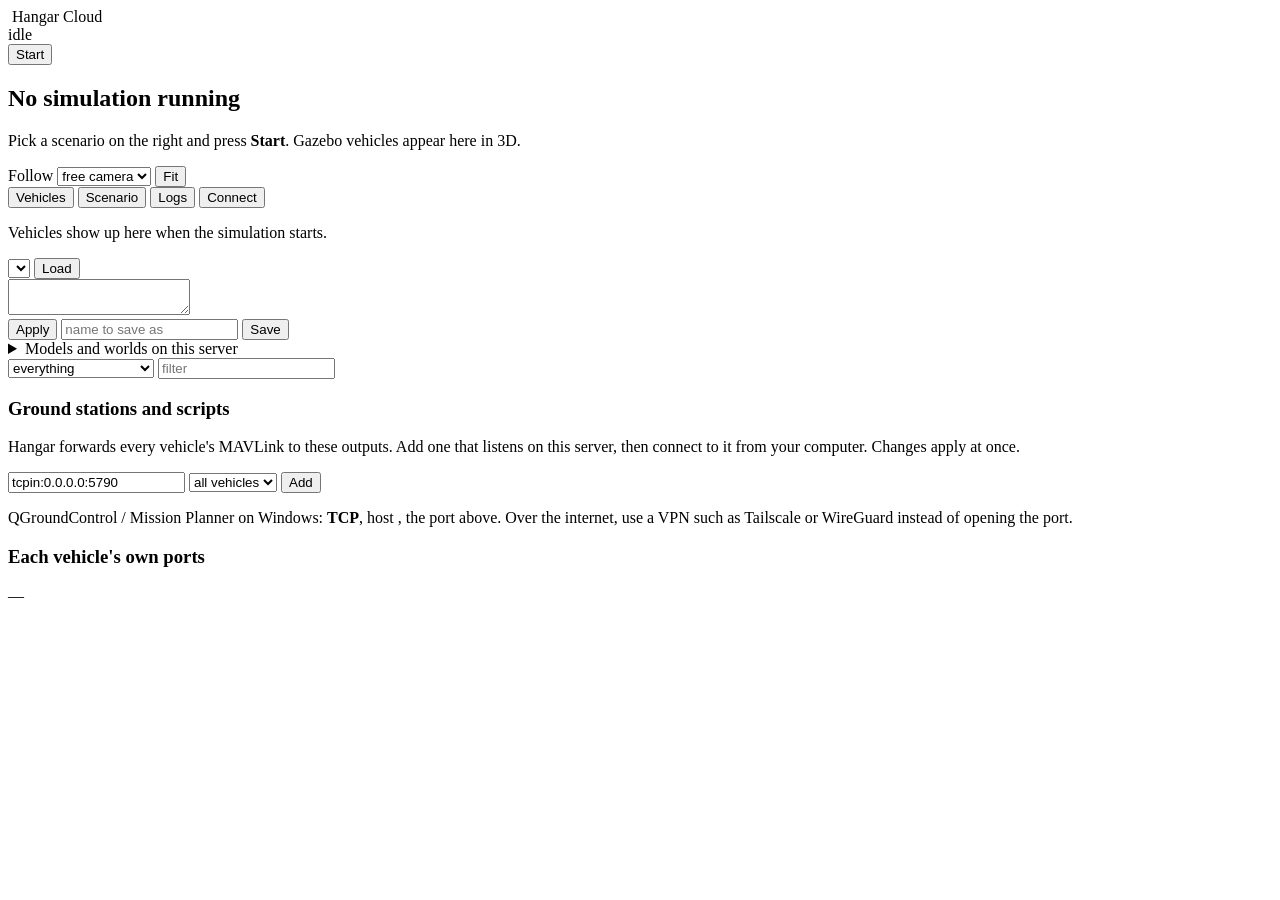
==== src/hangar_cloud/web/index.html @ 01b00e1d "hangar-cloud 0.1.0: Hangar's simulations from a browser, with a 3D view drawn by Three.js" ====
<!doctype html>
<html lang="en">
<head>
  <meta charset="utf-8">
  <meta name="viewport" content="width=device-width, initial-scale=1">
  <title>Hangar Cloud</title>
  <link rel="icon" href="/favicon.svg" type="image/svg+xml">
  <link rel="stylesheet" href="/style.css">
  <script type="importmap">
    {"imports": {"three": "/vendor/three/three.module.js", "three/addons/": "/vendor/three/addons/"}}
  </script>
</head>
<body>
  <header class="bar">
    <div class="brand"><img src="/favicon.svg" alt=""> Hangar <span>Cloud</span></div>
    <div class="status">
      <span id="state" class="pill">idle</span>
      <span id="speed" class="metric" title="Simulated seconds per real second (×1 = real time)"></span>
      <span id="scenario-name" class="muted"></span>
    </div>
    <div class="actions">
      <button id="start" class="primary">Start</button>
      <button id="stop" class="danger" hidden>Stop</button>
    </div>
  </header>

  <main>
    <section id="view">
      <div id="viewport"></div>
      <div id="view-empty" class="overlay">
        <h2>No simulation running</h2>
        <p>Pick a scenario on the right and press <b>Start</b>. Gazebo vehicles appear here in 3D.</p>
      </div>
      <div class="view-tools">
        <label>Follow
          <select id="follow"><option value="">free camera</option></select>
        </label>
        <button id="frame" title="Show all vehicles">Fit</button>
        <span id="loading" class="muted"></span>
        <span id="rtf" class="muted" title="Gazebo's real-time factor"></span>
      </div>
    </section>

    <aside>
      <nav class="tabs">
        <button data-tab="vehicles" class="active">Vehicles</button>
        <button data-tab="scenario">Scenario</button>
        <button data-tab="logs">Logs <span id="log-badge" class="badge" hidden></span></button>
        <button data-tab="connect">Connect</button>
      </nav>

      <div id="tab-vehicles" class="tab active">
        <div id="vehicles"><p class="muted">Vehicles show up here when the simulation starts.</p></div>
      </div>

      <div id="tab-scenario" class="tab">
        <div class="row">
          <select id="scenarios"></select>
          <button id="load">Load</button>
        </div>
        <textarea id="yaml" spellcheck="false" aria-label="Scenario YAML"></textarea>
        <div class="row">
          <button id="apply" class="primary">Apply</button>
          <input id="save-name" placeholder="name to save as">
          <button id="save">Save</button>
        </div>
        <div id="preflight"></div>
        <details class="help">
          <summary>Models and worlds on this server</summary>
          <p><b>Models:</b> <span id="models" class="muted"></span></p>
          <p><b>Worlds:</b> <span id="worlds" class="muted"></span></p>
        </details>
      </div>

      <div id="tab-logs" class="tab">
        <div class="row">
          <select id="log-level">
            <option value="info">everything</option>
            <option value="event">events and problems</option>
            <option value="warning">problems only</option>
          </select>
          <input id="log-filter" placeholder="filter">
        </div>
        <div id="logs"></div>
      </div>

      <div id="tab-connect" class="tab">
        <h3>Ground stations and scripts</h3>
        <p class="muted">Hangar forwards every vehicle's MAVLink to these outputs. Add one that listens on
          this server, then connect to it from your computer. Changes apply at once.</p>
        <ul id="outputs"></ul>
        <div class="row">
          <input id="output-url" value="tcpin:0.0.0.0:5790" aria-label="output">
          <select id="output-scope"><option value="*">all vehicles</option></select>
          <button id="output-add">Add</button>
        </div>
        <p class="muted">QGroundControl / Mission Planner on Windows: <b>TCP</b>, host <b id="host-name"></b>,
          the port above. Over the internet, use a VPN such as Tailscale or WireGuard instead of opening the port.</p>
        <h3>Each vehicle's own ports</h3>
        <div id="script-ports" class="muted">—</div>
      </div>
    </aside>
  </main>

  <div id="toast" role="status" aria-live="polite"></div>
  <script type="module" src="/app.js"></script>
</body>
</html>
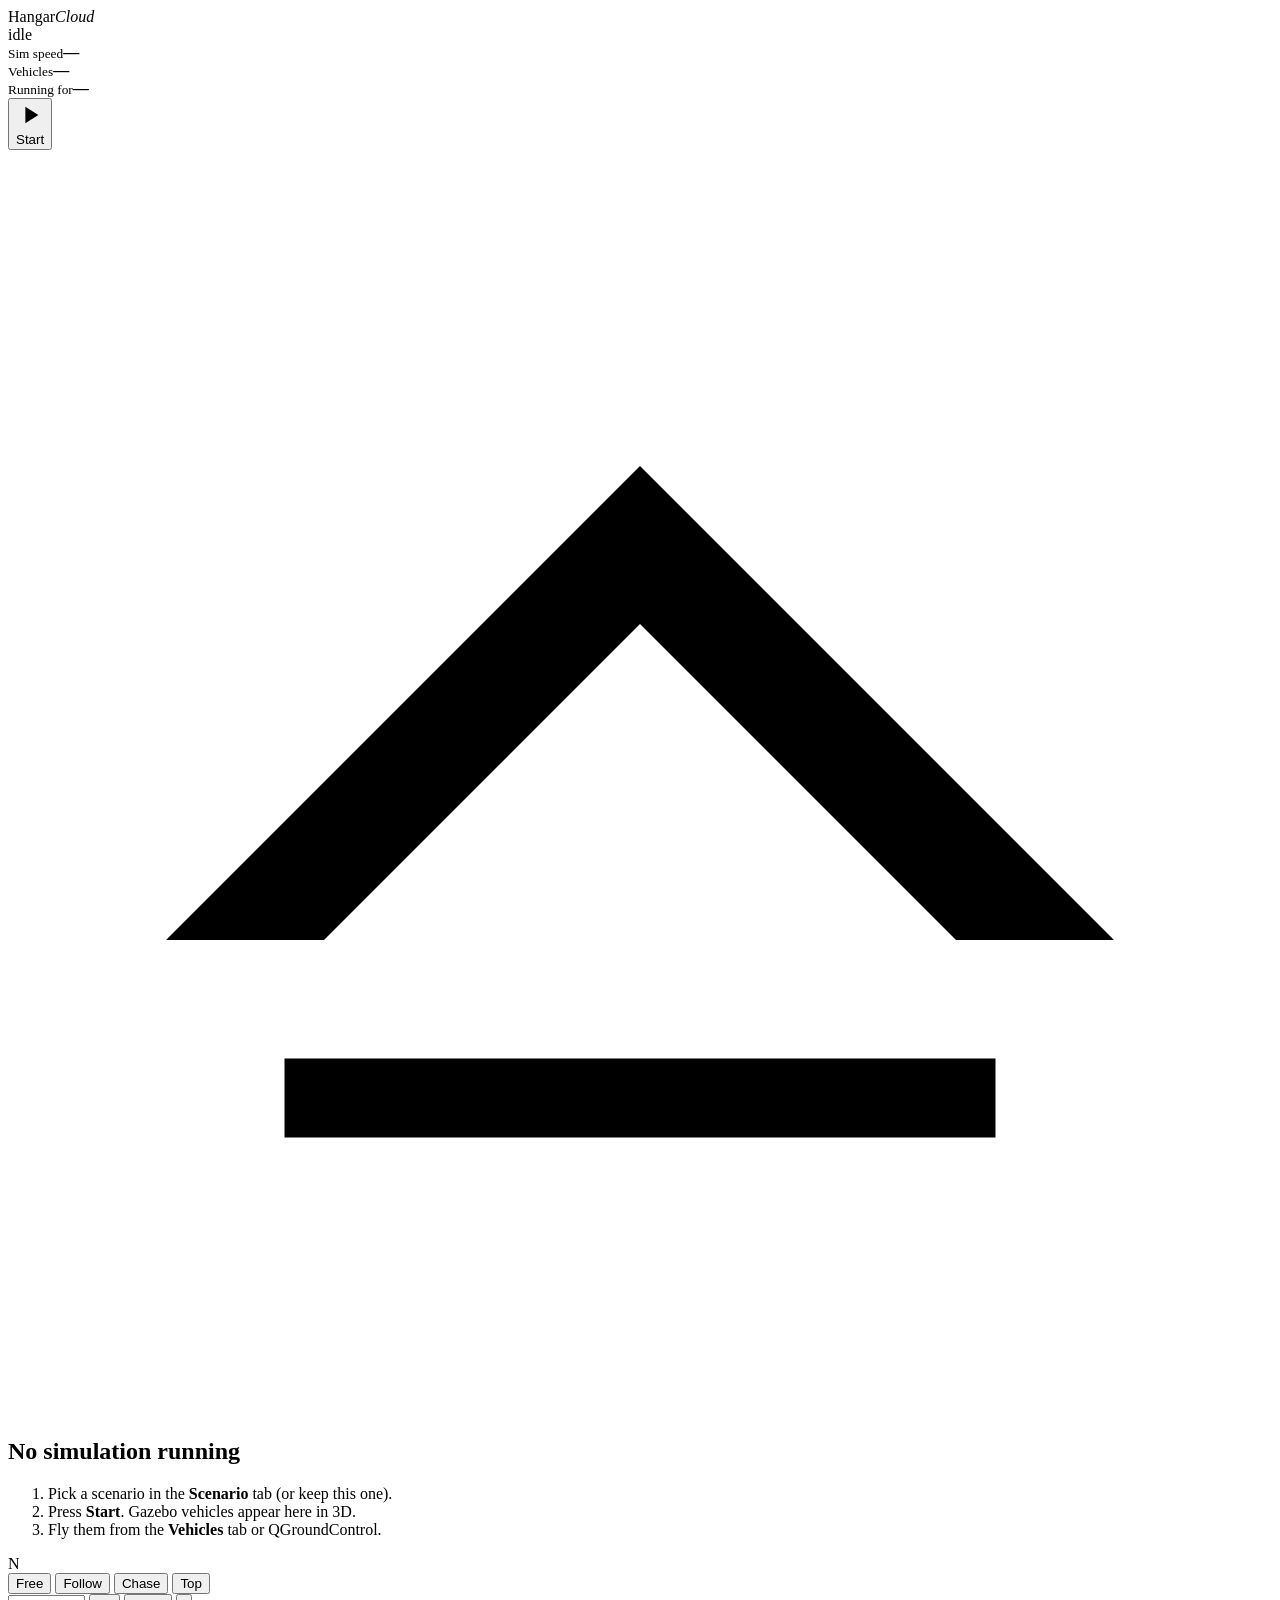
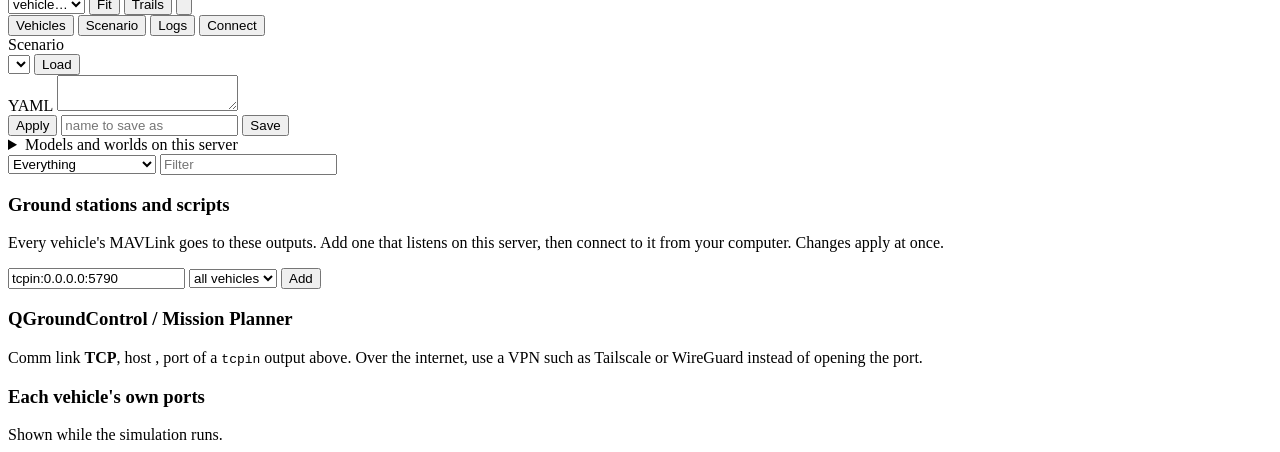
==== commit 4ae89079: "Nicer interface: sky, shadows, trails, camera modes, HUD, vehicle cards; release 0.1.0" ====
--- a/src/hangar_cloud/web/index.html
+++ b/src/hangar_cloud/web/index.html
@@ -12,32 +12,77 @@
 </head>
 <body>
   <header class="bar">
-    <div class="brand"><img src="/favicon.svg" alt=""> Hangar <span>Cloud</span></div>
-    <div class="status">
-      <span id="state" class="pill">idle</span>
-      <span id="speed" class="metric" title="Simulated seconds per real second (×1 = real time)"></span>
-      <span id="scenario-name" class="muted"></span>
+    <div class="brand"><img src="/favicon.svg" alt=""><span>Hangar</span><em>Cloud</em></div>
+    <div class="sep"></div>
+    <div class="sim">
+      <span id="state" class="state"><i></i><span>idle</span></span>
+      <span id="scenario-name" class="scenario-name"></span>
+    </div>
+    <div class="stats">
+      <div class="stat" id="stat-speed" title="Simulated seconds per real second: ×1 is real time">
+        <small>Sim speed</small><strong>—</strong><span class="meter"><span></span></span>
+      </div>
+      <div class="stat" id="stat-vehicles"><small>Vehicles</small><strong>—</strong></div>
+      <div class="stat" id="stat-uptime"><small>Running for</small><strong>—</strong></div>
     </div>
     <div class="actions">
-      <button id="start" class="primary">Start</button>
-      <button id="stop" class="danger" hidden>Stop</button>
+      <button id="start" class="btn primary">
+        <svg viewBox="0 0 24 24" aria-hidden="true"><path d="M8 5v14l11-7z"/></svg>Start
+      </button>
+      <button id="stop" class="btn danger" hidden>
+        <svg viewBox="0 0 24 24" aria-hidden="true"><path d="M7 7h10v10H7z"/></svg>Stop
+      </button>
     </div>
   </header>
 
   <main>
     <section id="view">
       <div id="viewport"></div>
+
       <div id="view-empty" class="overlay">
-        <h2>No simulation running</h2>
-        <p>Pick a scenario on the right and press <b>Start</b>. Gazebo vehicles appear here in 3D.</p>
+        <div class="empty-card">
+          <svg viewBox="0 0 64 64" aria-hidden="true"><path d="M8 40 32 16l24 24h-8L32 24 16 40z"/><path d="M14 46h36v4H14z"/></svg>
+          <h2>No simulation running</h2>
+          <ol>
+            <li>Pick a scenario in the <b>Scenario</b> tab (or keep this one).</li>
+            <li>Press <b>Start</b>. Gazebo vehicles appear here in 3D.</li>
+            <li>Fly them from the <b>Vehicles</b> tab or QGroundControl.</li>
+          </ol>
+        </div>
       </div>
+
+      <div class="view-top-left">
+        <span id="loading" class="chip" hidden><span class="spinner"></span><span></span></span>
+      </div>
+      <div class="view-top-right">
+        <span id="rtf" class="chip" title="Gazebo's real-time factor"></span>
+        <div id="compass" title="North"><div class="rose"><span>N</span><i></i></div></div>
+      </div>
+
+      <div id="hud" hidden>
+        <div class="hud-head"><i></i><b></b><span class="hud-mode"></span><span class="hud-armed">ARMED</span></div>
+        <div class="hud-grid">
+          <div><small>ALT</small><strong data-k="alt">—</strong><em>m</em></div>
+          <div><small>SPEED</small><strong data-k="spd">—</strong><em>m/s</em></div>
+          <div><small>CLIMB</small><strong data-k="climb">—</strong><em>m/s</em></div>
+          <div><small>HEADING</small><strong data-k="hdg">—</strong><em>°</em></div>
+          <div><small>BATTERY</small><strong data-k="bat">—</strong><em>%</em></div>
+        </div>
+      </div>
+
       <div class="view-tools">
-        <label>Follow
-          <select id="follow"><option value="">free camera</option></select>
-        </label>
-        <button id="frame" title="Show all vehicles">Fit</button>
-        <span id="loading" class="muted"></span>
-        <span id="rtf" class="muted" title="Gazebo's real-time factor"></span>
+        <div class="segmented" id="cam-mode" role="group" aria-label="Camera">
+          <button data-mode="free" class="active" title="Drag to orbit, right-drag to pan, scroll to zoom">Free</button>
+          <button data-mode="follow" title="Orbit around the vehicle as it moves">Follow</button>
+          <button data-mode="chase" title="Behind the vehicle">Chase</button>
+          <button data-mode="top" title="From above, north up">Top</button>
+        </div>
+        <select id="follow" aria-label="Vehicle"><option value="">vehicle…</option></select>
+        <button id="frame" class="btn ghost" title="Show all vehicles">Fit</button>
+        <button id="trails" class="btn ghost active" title="Show the paths flown">Trails</button>
+        <button id="clear-trails" class="btn ghost icon" title="Clear the paths">
+          <svg viewBox="0 0 24 24" aria-hidden="true"><path d="M9 3h6l1 2h4v2H4V5h4zm-3 6h12l-1 12H7z"/></svg>
+        </button>
       </div>
     </section>
 
@@ -50,54 +95,67 @@
       </nav>
 
       <div id="tab-vehicles" class="tab active">
-        <div id="vehicles"><p class="muted">Vehicles show up here when the simulation starts.</p></div>
+        <div id="vehicles"></div>
       </div>
 
       <div id="tab-scenario" class="tab">
+        <div class="field">
+          <label for="scenarios">Scenario</label>
+          <div class="row">
+            <select id="scenarios"></select>
+            <button id="load" class="btn">Load</button>
+          </div>
+        </div>
+        <div class="field grow">
+          <label for="yaml">YAML</label>
+          <textarea id="yaml" spellcheck="false"></textarea>
+        </div>
         <div class="row">
-          <select id="scenarios"></select>
-          <button id="load">Load</button>
-        </div>
-        <textarea id="yaml" spellcheck="false" aria-label="Scenario YAML"></textarea>
-        <div class="row">
-          <button id="apply" class="primary">Apply</button>
+          <button id="apply" class="btn primary">Apply</button>
           <input id="save-name" placeholder="name to save as">
-          <button id="save">Save</button>
+          <button id="save" class="btn">Save</button>
         </div>
         <div id="preflight"></div>
         <details class="help">
           <summary>Models and worlds on this server</summary>
-          <p><b>Models:</b> <span id="models" class="muted"></span></p>
-          <p><b>Worlds:</b> <span id="worlds" class="muted"></span></p>
+          <p><b>Models</b> <span id="models"></span></p>
+          <p><b>Worlds</b> <span id="worlds"></span></p>
         </details>
       </div>
 
       <div id="tab-logs" class="tab">
         <div class="row">
-          <select id="log-level">
-            <option value="info">everything</option>
-            <option value="event">events and problems</option>
-            <option value="warning">problems only</option>
+          <select id="log-level" aria-label="Level">
+            <option value="info">Everything</option>
+            <option value="event">Events and problems</option>
+            <option value="warning">Problems only</option>
           </select>
-          <input id="log-filter" placeholder="filter">
+          <input id="log-filter" placeholder="Filter" aria-label="Filter">
         </div>
         <div id="logs"></div>
       </div>
 
       <div id="tab-connect" class="tab">
-        <h3>Ground stations and scripts</h3>
-        <p class="muted">Hangar forwards every vehicle's MAVLink to these outputs. Add one that listens on
-          this server, then connect to it from your computer. Changes apply at once.</p>
-        <ul id="outputs"></ul>
-        <div class="row">
-          <input id="output-url" value="tcpin:0.0.0.0:5790" aria-label="output">
-          <select id="output-scope"><option value="*">all vehicles</option></select>
-          <button id="output-add">Add</button>
-        </div>
-        <p class="muted">QGroundControl / Mission Planner on Windows: <b>TCP</b>, host <b id="host-name"></b>,
-          the port above. Over the internet, use a VPN such as Tailscale or WireGuard instead of opening the port.</p>
-        <h3>Each vehicle's own ports</h3>
-        <div id="script-ports" class="muted">—</div>
+        <section class="card">
+          <h3>Ground stations and scripts</h3>
+          <p class="muted">Every vehicle's MAVLink goes to these outputs. Add one that listens on this
+            server, then connect to it from your computer. Changes apply at once.</p>
+          <ul id="outputs"></ul>
+          <div class="row">
+            <input id="output-url" value="tcpin:0.0.0.0:5790" aria-label="Output">
+            <select id="output-scope" aria-label="For"><option value="*">all vehicles</option></select>
+            <button id="output-add" class="btn primary">Add</button>
+          </div>
+        </section>
+        <section class="card">
+          <h3>QGroundControl / Mission Planner</h3>
+          <p class="muted">Comm link <b>TCP</b>, host <code id="host-name"></code>, port of a <code>tcpin</code>
+            output above. Over the internet, use a VPN such as Tailscale or WireGuard instead of opening the port.</p>
+        </section>
+        <section class="card">
+          <h3>Each vehicle's own ports</h3>
+          <div id="script-ports" class="muted">Shown while the simulation runs.</div>
+        </section>
       </div>
     </aside>
   </main>
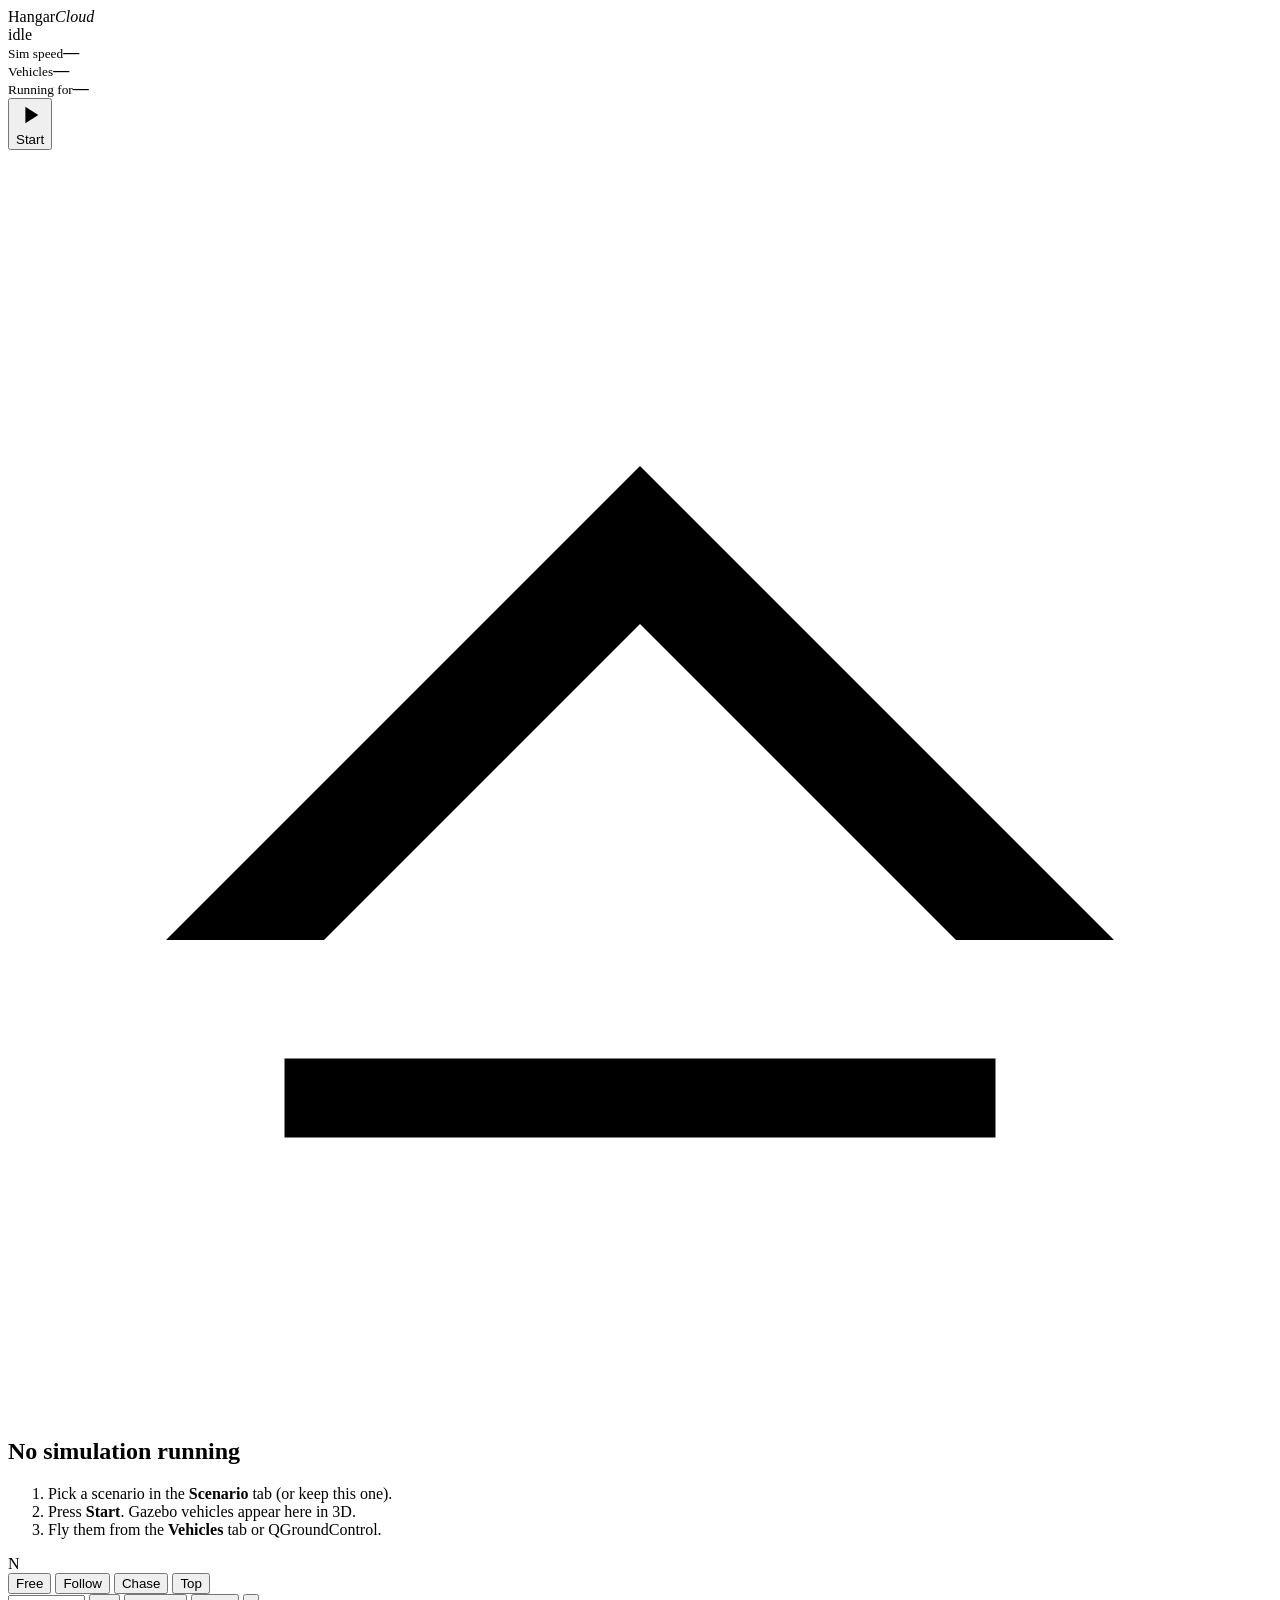
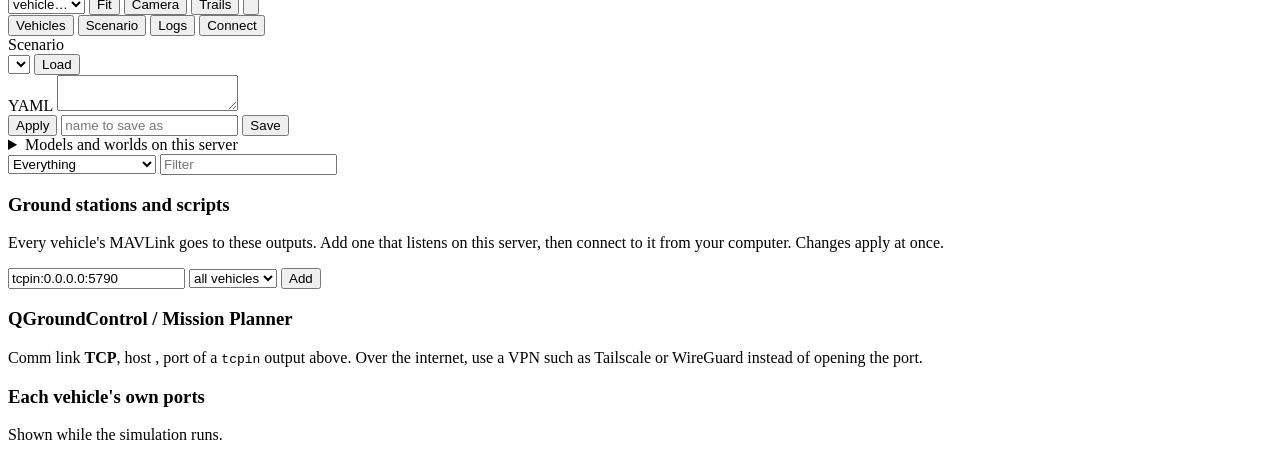
==== commit 03e20999: "Vehicle cameras drawn by the browser; huge flat surfaces split and layered so the right one shows" ====
--- a/src/hangar_cloud/web/index.html
+++ b/src/hangar_cloud/web/index.html
@@ -70,6 +70,23 @@
         </div>
       </div>
 
+      <div id="pip" hidden>
+        <div class="pip-head">
+          <i></i><b></b><span class="pip-name"></span>
+          <select id="pip-cam" aria-label="Camera" hidden></select>
+          <button id="pip-save" class="btn ghost icon" title="Save this frame as PNG">
+            <svg viewBox="0 0 24 24" aria-hidden="true"><path d="M11 3h2v9l3-3 1.4 1.4L12 15.8 6.6 10.4 8 9l3 3zM5 18h14v2H5z"/></svg>
+          </button>
+          <button id="pip-full" class="btn ghost icon" title="Fill the view (F)">
+            <svg viewBox="0 0 24 24" aria-hidden="true"><path d="M4 4h6v2H6v4H4zm10 0h6v6h-2V6h-4zM4 14h2v4h4v2H4zm14 0h2v6h-6v-2h4z"/></svg>
+          </button>
+          <button id="pip-close" class="btn ghost icon" title="Close (C)">
+            <svg viewBox="0 0 24 24" aria-hidden="true"><path d="M6.4 5 12 10.6 17.6 5 19 6.4 13.4 12l5.6 5.6-1.4 1.4L12 13.4 6.4 19 5 17.6 10.6 12 5 6.4z"/></svg>
+          </button>
+        </div>
+        <div class="pip-hole"></div>
+      </div>
+
       <div class="view-tools">
         <div class="segmented" id="cam-mode" role="group" aria-label="Camera">
           <button data-mode="free" class="active" title="Drag to orbit, right-drag to pan, scroll to zoom">Free</button>
@@ -79,6 +96,7 @@
         </div>
         <select id="follow" aria-label="Vehicle"><option value="">vehicle…</option></select>
         <button id="frame" class="btn ghost" title="Show all vehicles">Fit</button>
+        <button id="camera" class="btn ghost" title="The selected vehicle's camera, drawn by your browser (C)">Camera</button>
         <button id="trails" class="btn ghost active" title="Show the paths flown">Trails</button>
         <button id="clear-trails" class="btn ghost icon" title="Clear the paths">
           <svg viewBox="0 0 24 24" aria-hidden="true"><path d="M9 3h6l1 2h4v2H4V5h4zm-3 6h12l-1 12H7z"/></svg>
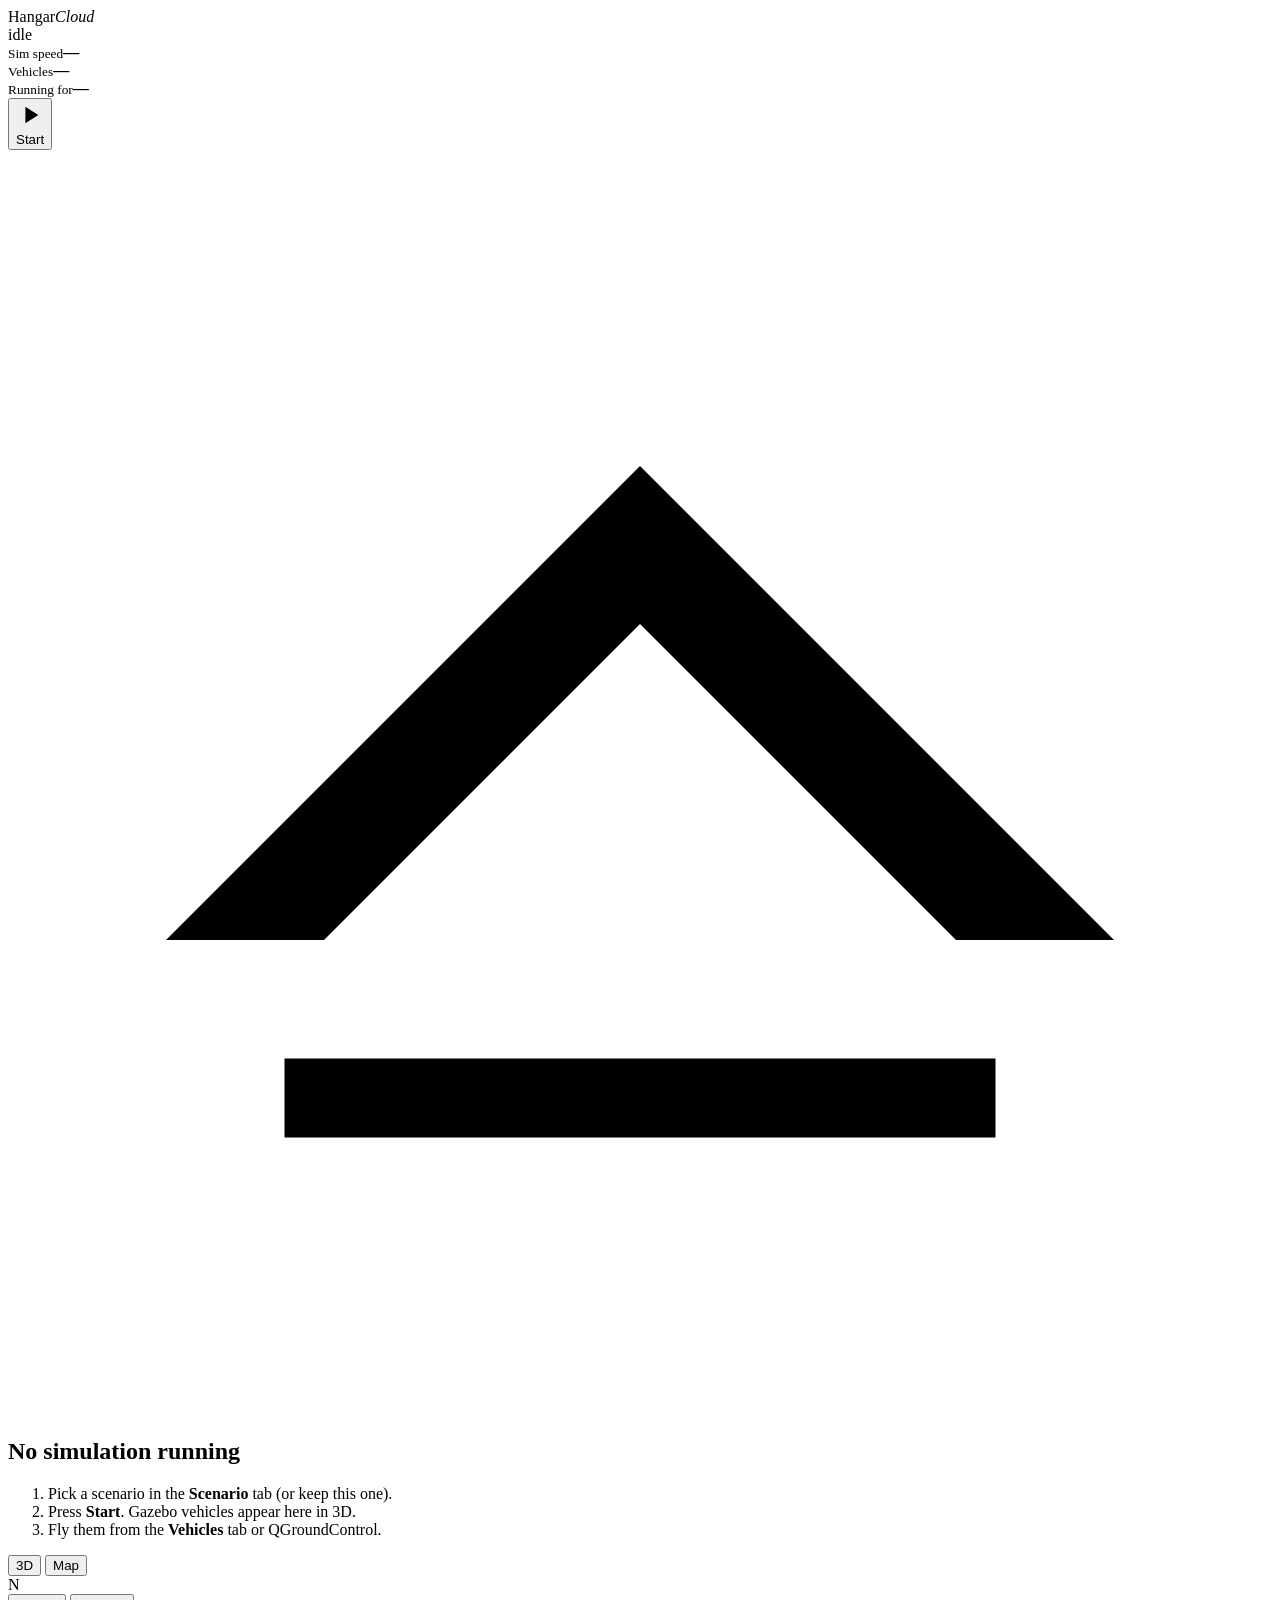
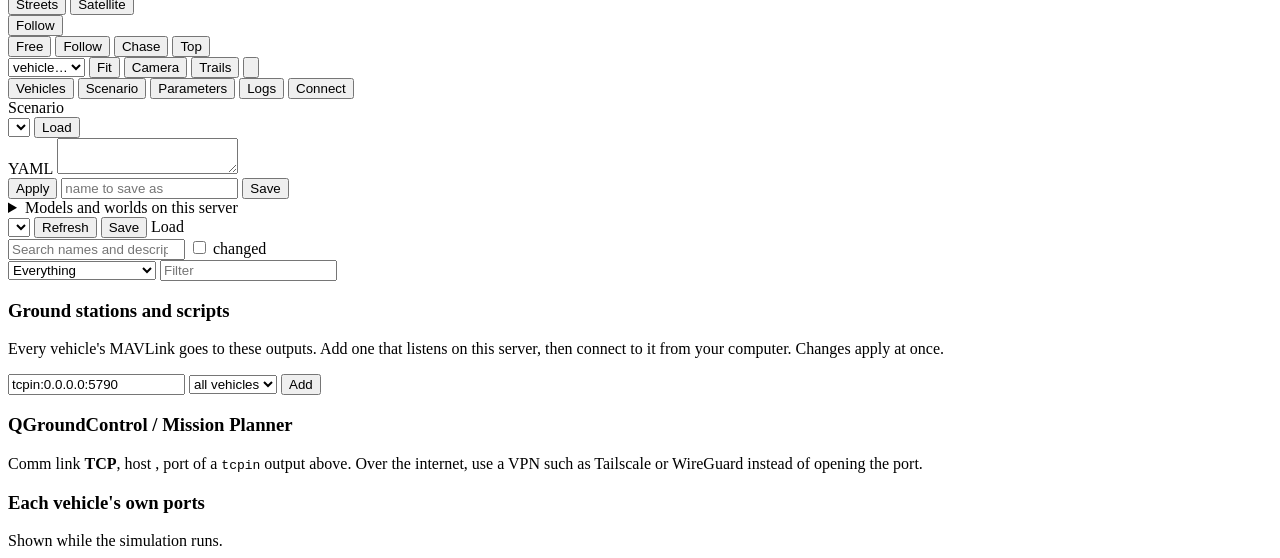
==== commit 91083e5c: "Map with click-to-fly, parameter editor with ArduPilot's descriptions, .param save and load" ====
--- a/src/hangar_cloud/web/index.html
+++ b/src/hangar_cloud/web/index.html
@@ -5,6 +5,7 @@
   <meta name="viewport" content="width=device-width, initial-scale=1">
   <title>Hangar Cloud</title>
   <link rel="icon" href="/favicon.svg" type="image/svg+xml">
+  <link rel="stylesheet" href="/vendor/leaflet/leaflet.css">
   <link rel="stylesheet" href="/style.css">
   <script type="importmap">
     {"imports": {"three": "/vendor/three/three.module.js", "three/addons/": "/vendor/three/addons/"}}
@@ -38,6 +39,7 @@
   <main>
     <section id="view">
       <div id="viewport"></div>
+      <div id="map" hidden></div>
 
       <div id="view-empty" class="overlay">
         <div class="empty-card">
@@ -52,6 +54,10 @@
       </div>
 
       <div class="view-top-left">
+        <div class="segmented" id="view-kind" role="group" aria-label="View">
+          <button data-kind="3d" class="active" title="3D view (M switches)">3D</button>
+          <button data-kind="map" title="Map: click to fly a vehicle there (M switches)">Map</button>
+        </div>
         <span id="loading" class="chip" hidden><span class="spinner"></span><span></span></span>
       </div>
       <div class="view-top-right">
@@ -88,7 +94,12 @@
       </div>
 
       <div class="view-tools">
-        <div class="segmented" id="cam-mode" role="group" aria-label="Camera">
+        <div class="segmented only-map" id="map-tiles" role="group" aria-label="Map tiles">
+          <button data-tiles="map" class="active">Streets</button>
+          <button data-tiles="satellite">Satellite</button>
+        </div>
+        <button id="map-follow" class="btn ghost only-map" title="Keep the selected vehicle in the middle">Follow</button>
+        <div class="segmented only-3d" id="cam-mode" role="group" aria-label="Camera">
           <button data-mode="free" class="active" title="Drag to orbit, right-drag to pan, scroll to zoom">Free</button>
           <button data-mode="follow" title="Orbit around the vehicle as it moves">Follow</button>
           <button data-mode="chase" title="Behind the vehicle">Chase</button>
@@ -96,7 +107,7 @@
         </div>
         <select id="follow" aria-label="Vehicle"><option value="">vehicle…</option></select>
         <button id="frame" class="btn ghost" title="Show all vehicles">Fit</button>
-        <button id="camera" class="btn ghost" title="The selected vehicle's camera, drawn by your browser (C)">Camera</button>
+        <button id="camera" class="btn ghost only-3d" title="The selected vehicle's camera, drawn by your browser (C)">Camera</button>
         <button id="trails" class="btn ghost active" title="Show the paths flown">Trails</button>
         <button id="clear-trails" class="btn ghost icon" title="Clear the paths">
           <svg viewBox="0 0 24 24" aria-hidden="true"><path d="M9 3h6l1 2h4v2H4V5h4zm-3 6h12l-1 12H7z"/></svg>
@@ -108,6 +119,7 @@
       <nav class="tabs">
         <button data-tab="vehicles" class="active">Vehicles</button>
         <button data-tab="scenario">Scenario</button>
+        <button data-tab="params">Parameters</button>
         <button data-tab="logs">Logs <span id="log-badge" class="badge" hidden></span></button>
         <button data-tab="connect">Connect</button>
       </nav>
@@ -139,6 +151,23 @@
           <p><b>Models</b> <span id="models"></span></p>
           <p><b>Worlds</b> <span id="worlds"></span></p>
         </details>
+      </div>
+
+      <div id="tab-params" class="tab">
+        <div class="row">
+          <select id="param-vehicle" aria-label="Vehicle"></select>
+          <button id="param-fetch" class="btn" title="Read every parameter from the vehicle again">Refresh</button>
+          <button id="param-save" class="btn" title="Download every value as a .param file">Save</button>
+          <label id="param-load" class="btn" title="Compare a .param file with the vehicle and apply the differences">Load
+            <input id="param-file" type="file" accept=".param,.parm,.params,.txt" hidden></label>
+        </div>
+        <div class="row">
+          <input id="param-search" type="search" placeholder="Search names and descriptions" aria-label="Search">
+          <label class="check" title="Only the ones changed since they were read"><input type="checkbox" id="param-changed"> changed</label>
+        </div>
+        <div id="param-status" class="muted small"></div>
+        <div id="param-import"></div>
+        <div id="param-list"></div>
       </div>
 
       <div id="tab-logs" class="tab">
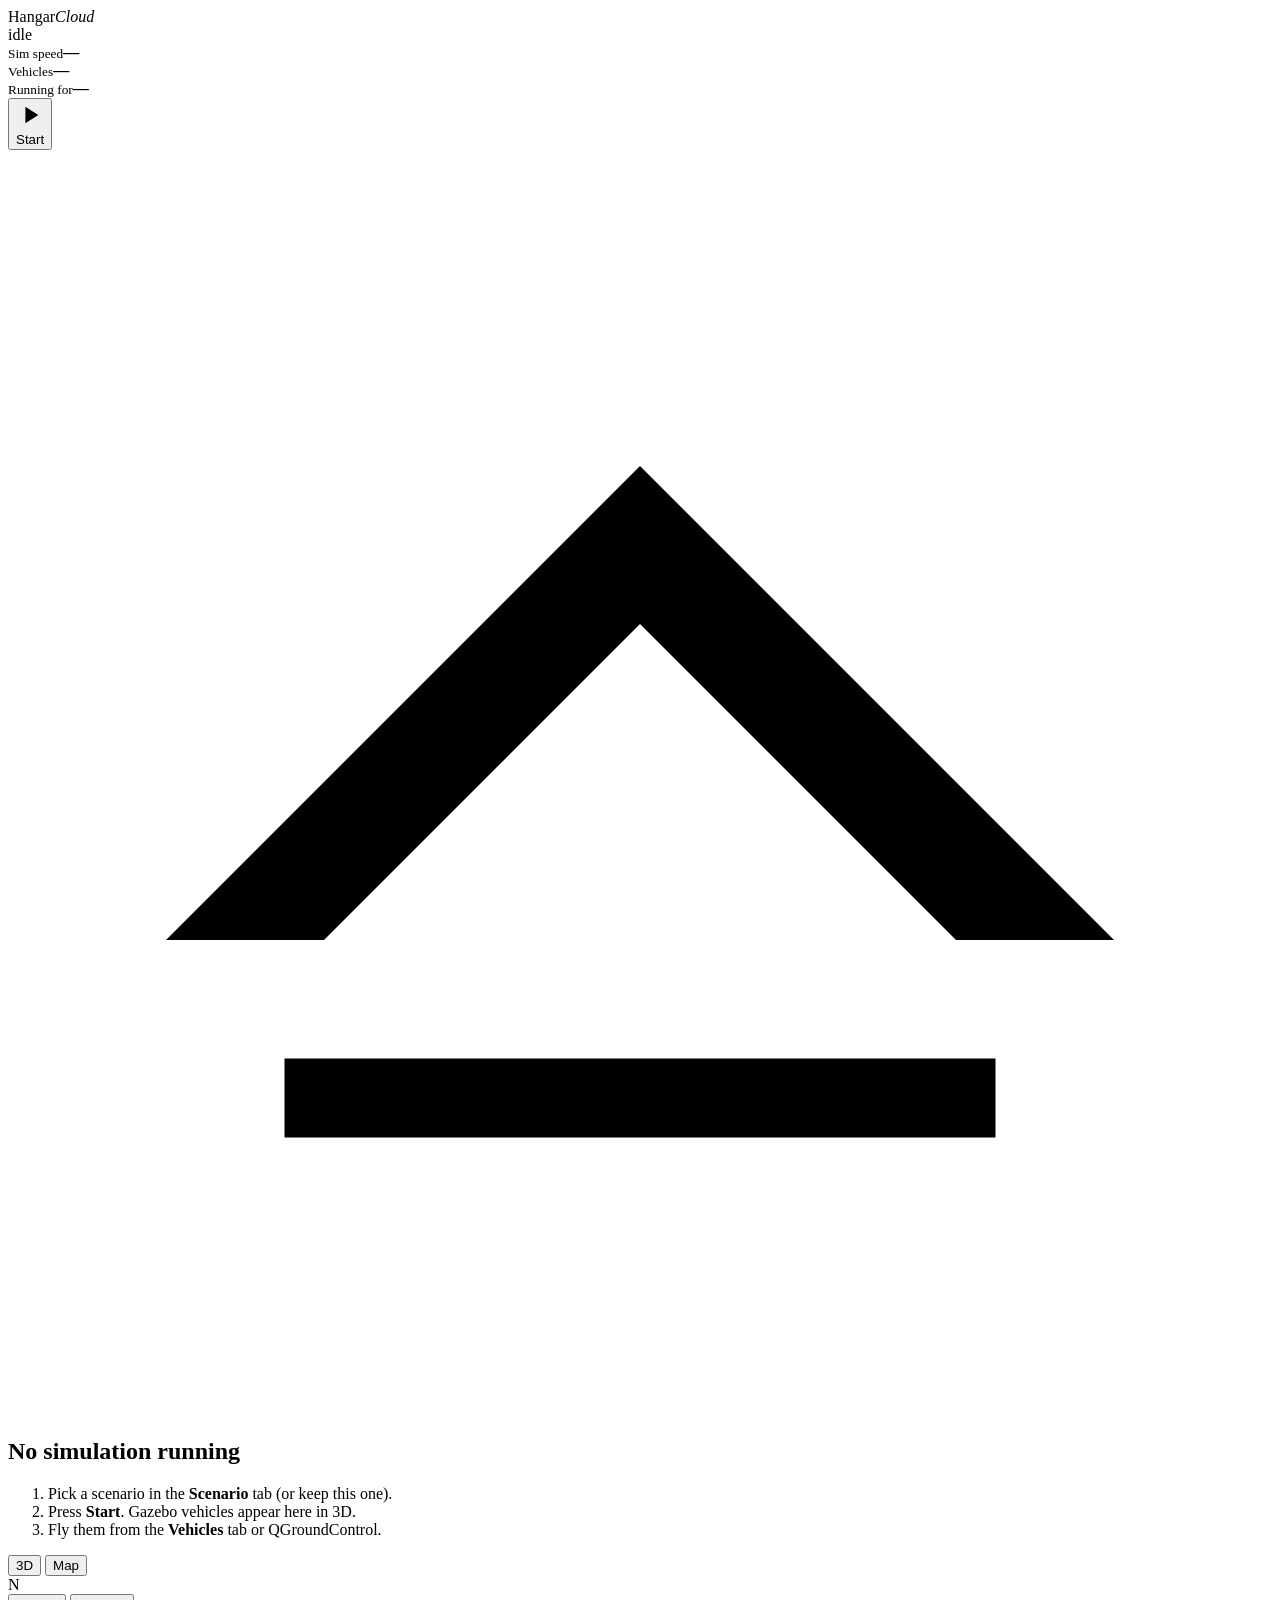
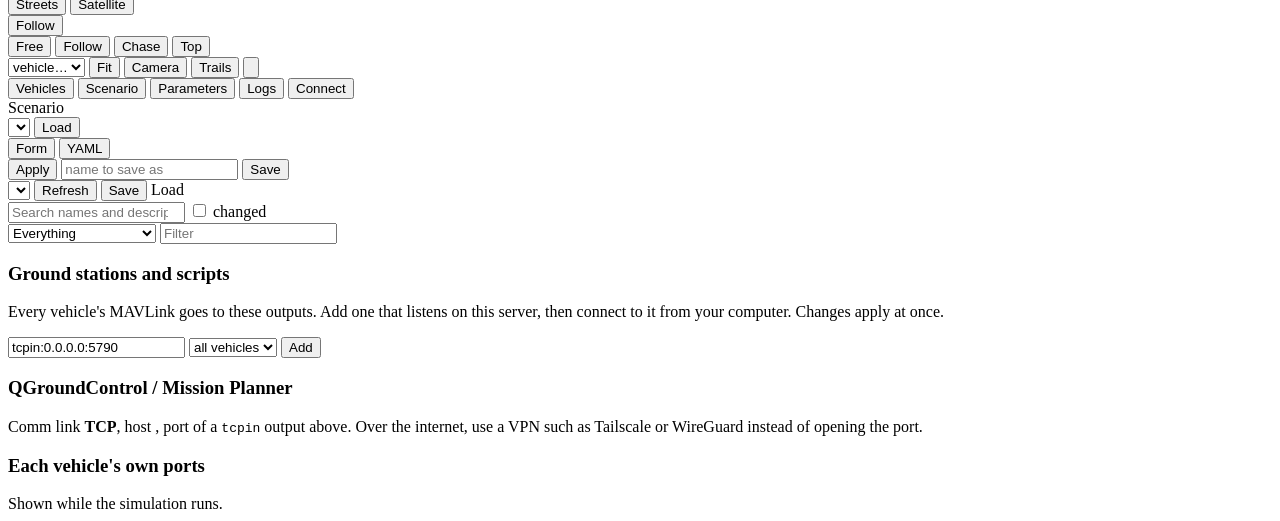
==== commit 286e3e44: "Scenario form with vehicles to add, copy and remove; restart a vehicle that exited; release 0.2.3" ====
--- a/src/hangar_cloud/web/index.html
+++ b/src/hangar_cloud/web/index.html
@@ -42,7 +42,7 @@
       <div id="map" hidden></div>
 
       <div id="view-empty" class="overlay">
-        <div class="empty-card">
+        <div class="empty-card" id="empty-idle">
           <svg viewBox="0 0 64 64" aria-hidden="true"><path d="M8 40 32 16l24 24h-8L32 24 16 40z"/><path d="M14 46h36v4H14z"/></svg>
           <h2>No simulation running</h2>
           <ol>
@@ -50,6 +50,16 @@
             <li>Press <b>Start</b>. Gazebo vehicles appear here in 3D.</li>
             <li>Fly them from the <b>Vehicles</b> tab or QGroundControl.</li>
           </ol>
+        </div>
+        <div class="empty-card" id="empty-no3d" hidden>
+          <svg viewBox="0 0 64 64" aria-hidden="true"><path d="M32 6 6 20v24l26 14 26-14V20zm0 6 19 10-19 10-19-10zM12 27l17 9v15l-17-9zm23 24V36l17-9v15z"/></svg>
+          <h2>Nothing to show in 3D</h2>
+          <p>The vehicles of this scenario use ArduPilot's built-in physics (<code>sitl:</code> models),
+            so Gazebo does not run and there is no scene to draw. They are on the map.</p>
+          <div class="row">
+            <button class="btn primary" id="empty-map">Show the map</button>
+            <button class="btn" id="empty-gazebo" title="Stops this simulation and opens the Gazebo example">Use a Gazebo scenario</button>
+          </div>
         </div>
       </div>
 
@@ -136,21 +146,24 @@
             <button id="load" class="btn">Load</button>
           </div>
         </div>
-        <div class="field grow">
-          <label for="yaml">YAML</label>
+        <div class="row sc-modes">
+          <div class="segmented" id="sc-mode" role="group" aria-label="Edit as">
+            <button data-mode="form" class="active">Form</button>
+            <button data-mode="yaml">YAML</button>
+          </div>
+          <span id="sc-dirty" class="muted small" hidden>changed, not applied yet</span>
+        </div>
+        <div id="sc-form"></div>
+        <div class="field grow" id="sc-yaml" hidden>
+          <label for="yaml">YAML: everything, also outputs and cameras in detail</label>
           <textarea id="yaml" spellcheck="false"></textarea>
         </div>
-        <div class="row">
+        <div id="preflight"></div>
+        <div class="row sc-actions">
           <button id="apply" class="btn primary">Apply</button>
           <input id="save-name" placeholder="name to save as">
           <button id="save" class="btn">Save</button>
         </div>
-        <div id="preflight"></div>
-        <details class="help">
-          <summary>Models and worlds on this server</summary>
-          <p><b>Models</b> <span id="models"></span></p>
-          <p><b>Worlds</b> <span id="worlds"></span></p>
-        </details>
       </div>
 
       <div id="tab-params" class="tab">
